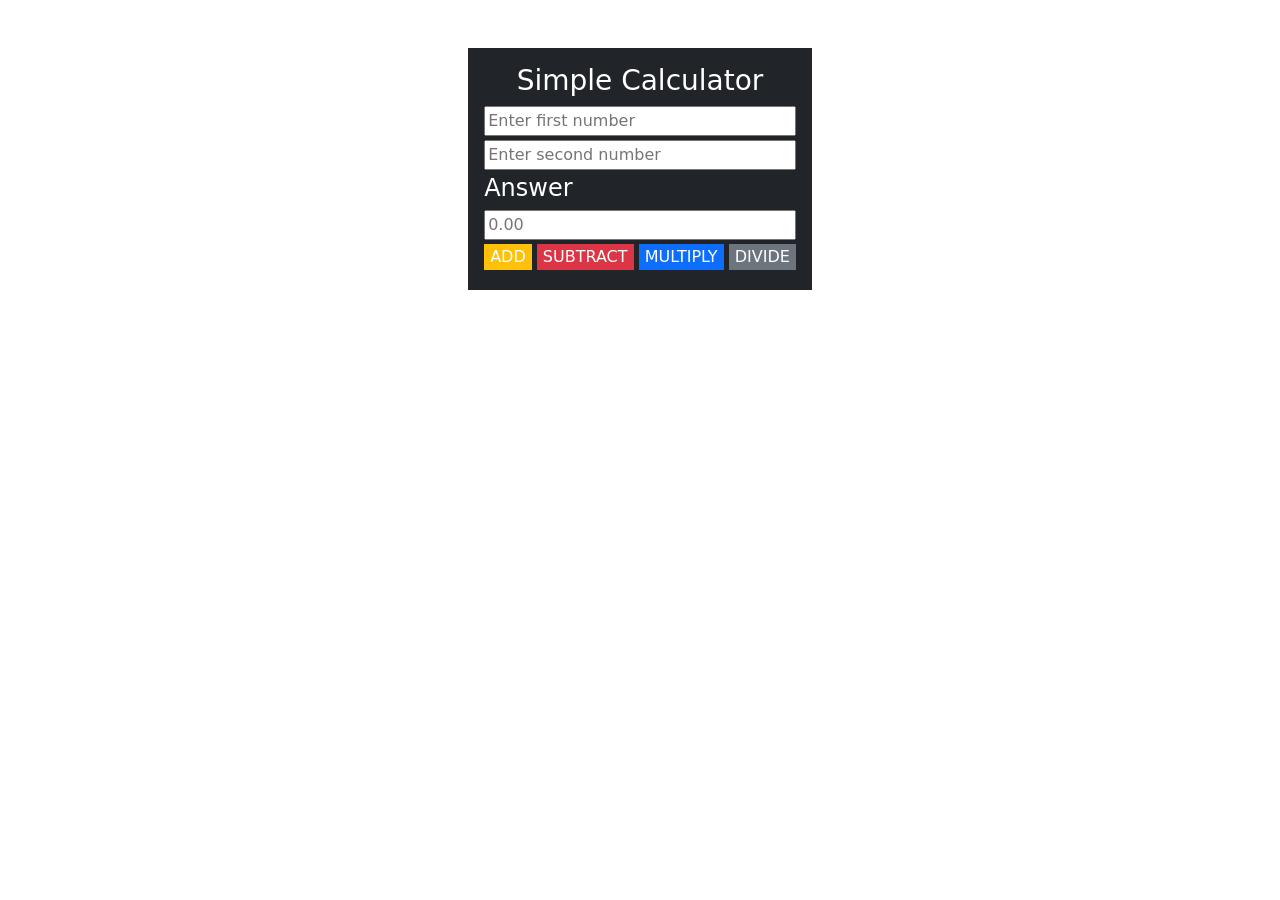
==== calculator.html @ e56cdbdb "I added calculator html for reviewing my js knowledge" ====
<!DOCTYPE html>
<html lang="en">
<head>
    <meta charset="UTF-8">
    <meta name="viewport" content="width=device-width, initial-scale=1.0">
    <link href="https://cdn.jsdelivr.net/npm/bootstrap@5.0.2/dist/css/bootstrap.min.css" rel="stylesheet" integrity="sha384-EVSTQN3/azprG1Anm3QDgpJLIm9Nao0Yz1ztcQTwFspd3yD65VohhpuuCOmLASjC" crossorigin="anonymous">
    <title>Document</title>
</head>
<body>
    <div class="container d-flex justify-content-center align-items-center">
        <section class="d-flex flex-column justify-content-center align-items-center mt-5 bg-dark p-3  text-white">
            <h3>Simple Calculator</h3>
            <div class="pb-1 w-100">
                <input id="FirstNum" class="w-100" type="number" placeholder="Enter first number">
            </div>
            <div class="pb-1 w-100">
                <input id="SecondNum" class="w-100" type="number" placeholder="Enter second number">
            </div>
            <div class="SecondNum pb-1 w-100">
                <h4>Answer</h4>
                <input id="Ans" class="w-100" type="number" placeholder="0.00">
            </div>
            <div class="operations pb-1 w-100">
                <button class="bg-warning text-white border-0" id="btn-add">ADD</button>
                <button class="bg-danger text-white border-0" id="btn-sub">SUBTRACT</button>
                <button class="bg-primary text-white border-0" id="btn-mul">MULTIPLY</button>
                <button class="bg-secondary text-white border-0" id="btn-div">DIVIDE</button>
            </div>
        </section>
    </div>


<script src="calculator.js"></script>
</body>
</html>
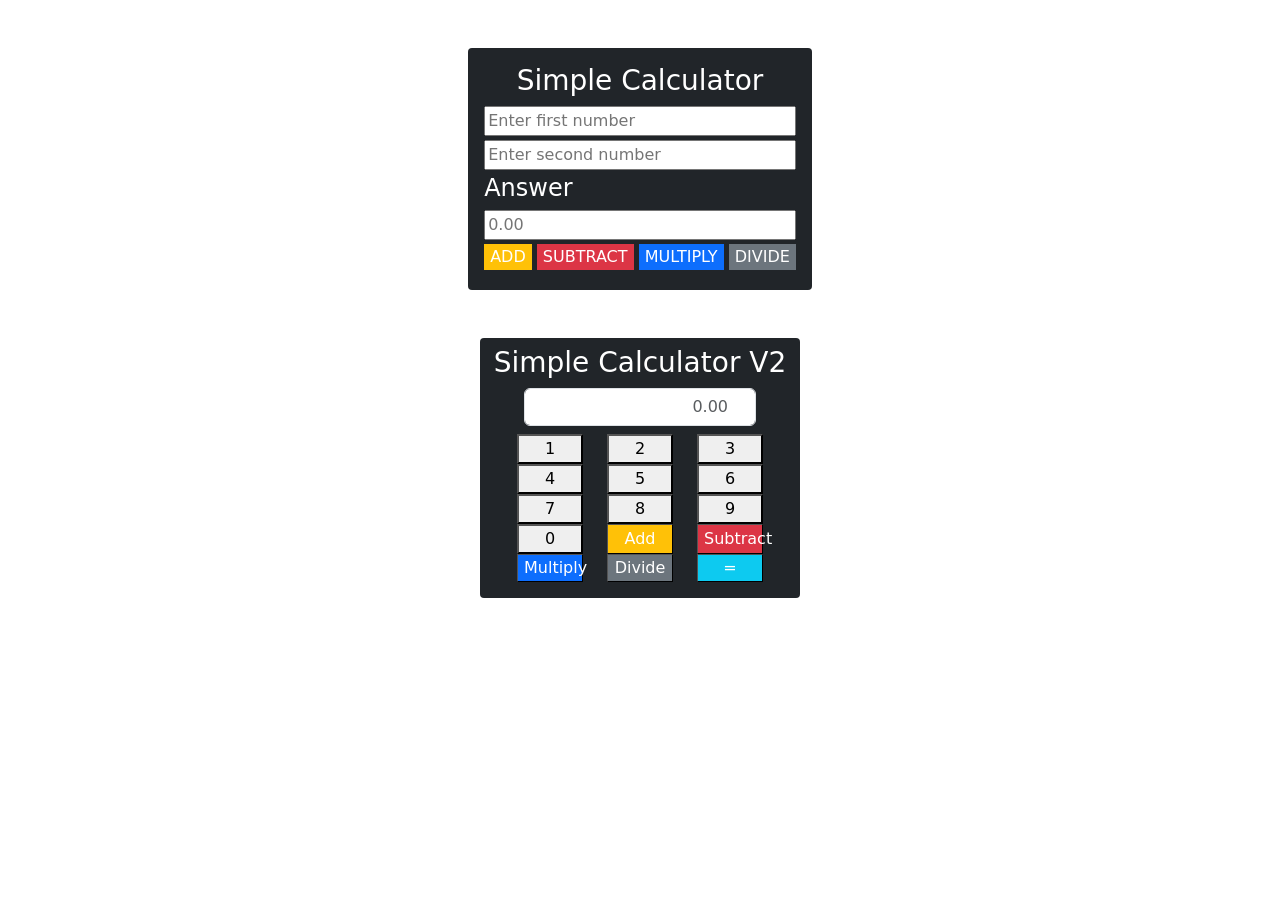
==== commit 8100a7b7: "I added new calculatorv2 in my HTML" ====
--- a/calculator.html
+++ b/calculator.html
@@ -8,7 +8,7 @@
 </head>
 <body>
     <div class="container d-flex justify-content-center align-items-center">
-        <section class="d-flex flex-column justify-content-center align-items-center mt-5 bg-dark p-3  text-white">
+        <section class="d-flex flex-column justify-content-center align-items-center mt-5 bg-dark p-3  text-white rounded-1">
             <h3>Simple Calculator</h3>
             <div class="pb-1 w-100">
                 <input id="FirstNum" class="w-100" type="number" placeholder="Enter first number">
@@ -29,7 +29,46 @@
         </section>
     </div>
 
+    <div class="pt-5 col-12">
+        <section class="container d-flex flex-column align-items-center justify-content-center bg-dark text-white col-3 pt-2 rounded-1">
+            <h3>Simple Calculator V2</h3>
+            <div class="col-12 pe-3 ps-3">
+                <div class="text-left ps-3 pb-2 pe-3">
+                    <input class="col-12 form-control text-end" type="number" placeholder="0.00" id="PutNumber">
+                </div>
+                <div class="col-12 d-flex gap-4 justify-content-center">
+                    <button class="col-3" id="one">1</button>
+                    <button class="col-3" id="two">2</button>
+                    <button class="col-3" id="three">3</button>
+                </div>
+                <div class="col-12 d-flex gap-4 justify-content-center">
+                    <button class="col-3" id="four">4</button>
+                    <button class="col-3" id="five">5</button>
+                    <button class="col-3" id="six">6</button>
+                </div>
+                <div class="col-12 d-flex gap-4 justify-content-center">
+                    <button class="col-3" id="seven">7</button>
+                    <button class="col-3" id="eight">8</button>
+                    <button class="col-3" id="nine">9</button>
+                </div>
+                <div class="col-12 d-flex gap-4 justify-content-center">
+                    <button class="col-3" id="zero">0</button>
+                    <button class="col-3 bg-warning text-white border-1" id="btn-Add">Add</button>
+                    <button class="col-3 bg-danger text-white border-1" id="btn-Sub">Subtract</button>
+                </div>
+                <div class="col-12 d-flex gap-4 justify-content-center pb-3">
+                    <button class="col-3 bg-primary text-white border-1" id="btn-Mul">Multiply</button>
+                    <button class="col-3 bg-secondary text-white border-1" id="btn-Div">Divide</button>
+                    <button class="col-3 bg-info text-white border-1" id="btn-Eq">=</button>
+                </div>
+                
+
+            </div>
+        </section>
+    </div>
+
 
 <script src="calculator.js"></script>
+<script src="calculatorv2.js"></script>
 </body>
 </html>
